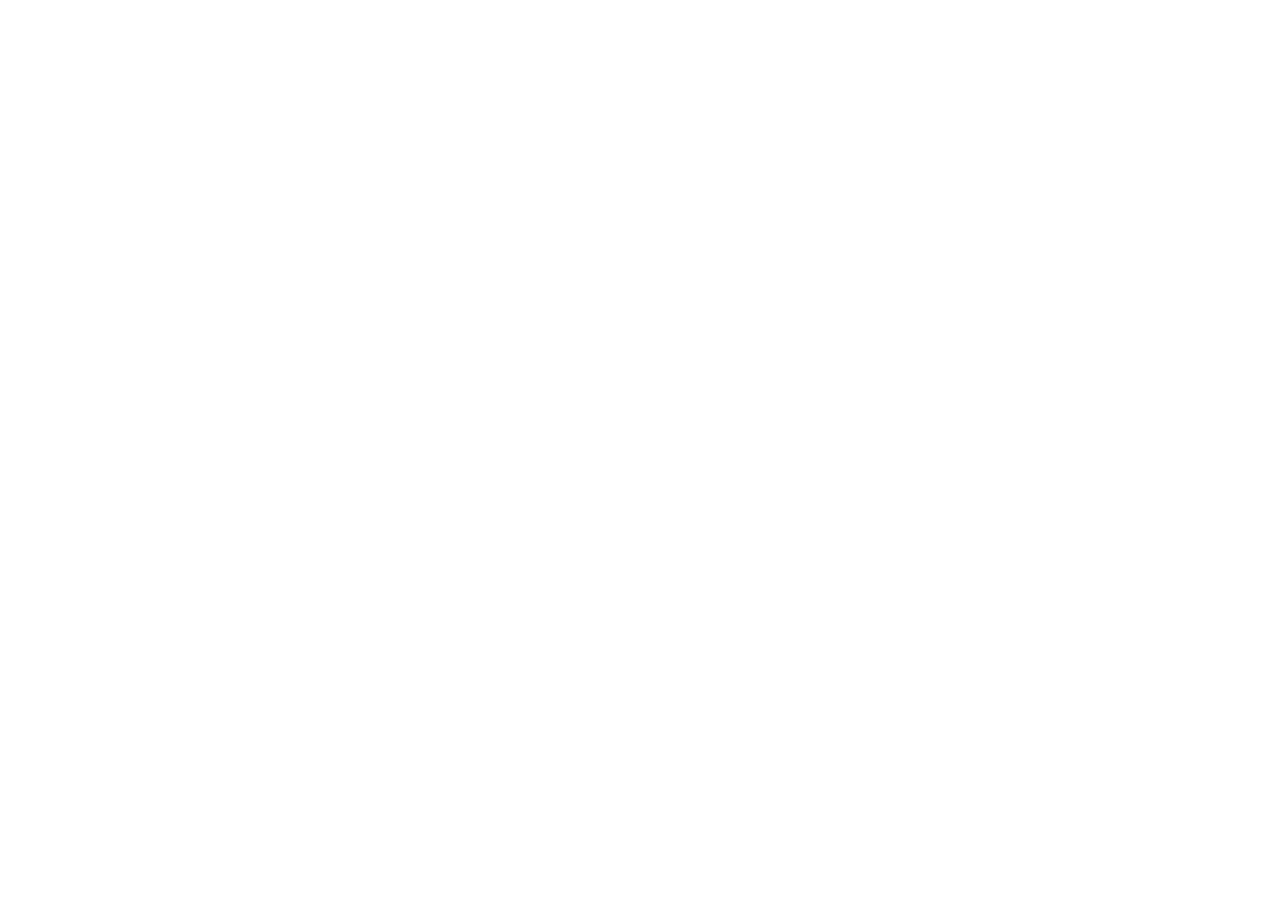
==== index.html @ 6015658f "first commit" ====
<!DOCTYPE html>
<html lang="fr">
<head>
    <meta charset="UTF-8">
    <meta name="viewport" content="width=device-width, initial-scale=1.0">
    <title>landing page</title>
</head>
<body>
    



</body>
</html>
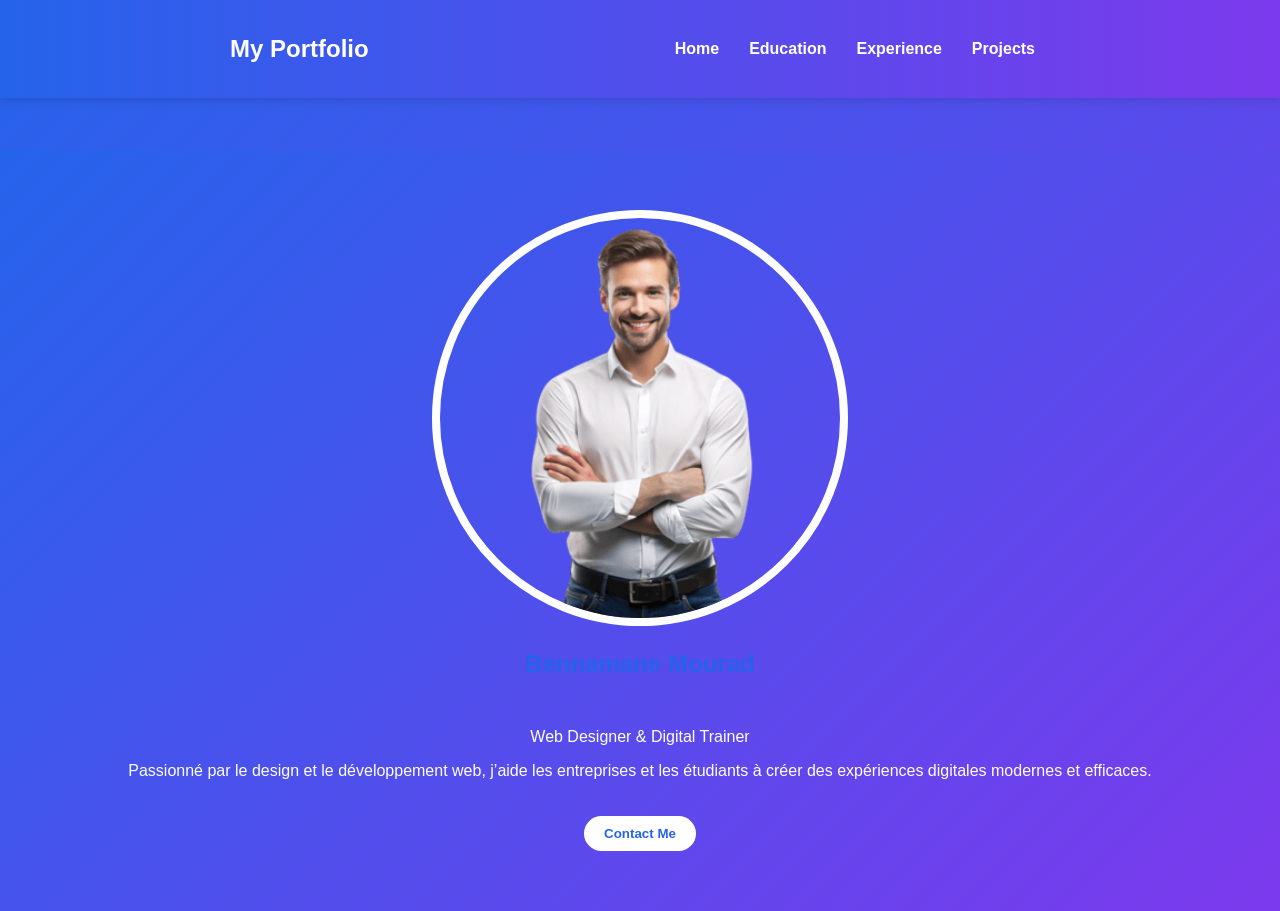
==== commit ae79a94f: "Personnalisation du template" ====
--- a/index.html
+++ b/index.html
@@ -1,14 +1,38 @@
-<!DOCTYPE html>
+<!doctype html>
 <html lang="fr">
-<head>
-    <meta charset="UTF-8">
-    <meta name="viewport" content="width=device-width, initial-scale=1.0">
-    <title>landing page</title>
-</head>
-<body>
-    
+  <head>
+    <meta charset="UTF-8" />
+    <title>Mon Portfolio</title>
+    <link rel="stylesheet" href="styles/style.css" />
+  </head>
+  <body style="background: linear-gradient(135deg, #2563eb, #7c3aed)">
+    <header>
+      <nav>
+        <h2>My Portfolio</h2>
+        <ul>
+          <li><a href="index.html">Home</a></li>
+          <li><a href="/pages/education.html">Education</a></li>
+          <li><a href="/pages/experience.html">Experience</a></li>
+          <li><a href="/pages/project.html">Projects</a></li>
+        </ul>
+      </nav>
+    </header>
 
+    <section class="hero">
+      <img src="src/profile.png" alt="Profile" />
 
+      <h1>Bennamane Mourad</h1>
+      <p>Web Designer & Digital Trainer</p>
 
-</body>
-</html>+      <p>
+        Passionné par le design et le développement web, j’aide les entreprises
+        et les étudiants à créer des expériences digitales modernes et
+        efficaces.
+      </p>
+
+      <button onclick="showMessage()">Contact Me</button>
+    </section>
+
+    <script src="scripts/script.js"></script>
+  </body>
+</html>
--- a/styles/style.css
+++ b/styles/style.css
@@ -0,0 +1,123 @@
+body {
+    margin: 0;
+    font-family: Arial, sans-serif;
+    background: #f9fafb;
+    color: #1f2937;
+}
+
+/* NAVBAR */
+nav {
+    
+    display: flex;
+    justify-content: space-between;
+    align-items: center;
+    background: linear-gradient(90deg, #2563eb, #7c3aed);
+    color: white;
+    padding: 15px 30px;
+    box-shadow: 0 4px 6px rgba(0,0,0,0.1);
+    position: fixed;
+    top: 0;
+    left: 0;
+    right: 0;
+    z-index: 1000;
+
+}
+
+nav h2 {
+    margin-left: 200px;
+}
+
+nav ul {
+    margin-right: 200px;
+    display: flex;
+    list-style: none;
+}
+
+nav ul li {
+    margin: 0 15px;
+}
+
+nav a {
+    color: white;
+    text-decoration: none;
+    font-weight: bold;
+}
+
+nav a:hover {
+    text-decoration: underline;
+}
+
+/* HERO */
+.hero {
+    
+    text-align: center;
+    padding: 60px 20px;
+    background: linear-gradient(135deg, #2563eb, #7c3aed);
+    color: white;
+}
+
+.hero img {
+    width: 400px;
+    border-radius: 50%;
+    border: 8px solid white;
+}
+
+.hero button {
+    margin-top: 20px;
+    padding: 10px 20px;
+    border: none;
+    background: white;
+    color: #2563eb;
+    font-weight: bold;
+    border-radius: 20px;
+    cursor: pointer;
+}
+
+.hero button:hover {
+    background: #e0e7ff;
+}
+
+/* CONTENT */
+.content {
+    padding: 40px;
+}
+
+/* CARDS */
+.card {
+    background: white;
+    padding: 20px;
+    margin: 15px 0;
+    border-radius: 10px;
+    box-shadow: 0 5px 15px rgba(0,0,0,0.1);
+    border-left: 5px solid #2563eb;
+}
+
+/* PROJECTS */
+.project {
+    background: rgb(213, 217, 223);
+    padding: 30px;
+    margin-bottom: 20px;
+    border-radius: 10px;
+    box-shadow: 0 5px 10px rgba(0,0,0,0.1);
+}
+
+.project img {
+    width: 100%;
+    max-width: 300px;
+    border-radius: 10px;
+}
+
+/* TITLES */
+h1 {
+    color: #2563eb;
+}
+
+
+header {
+    margin-bottom: 150px;
+}
+
+
+section h1 {
+    margin-bottom: 50px;
+}
